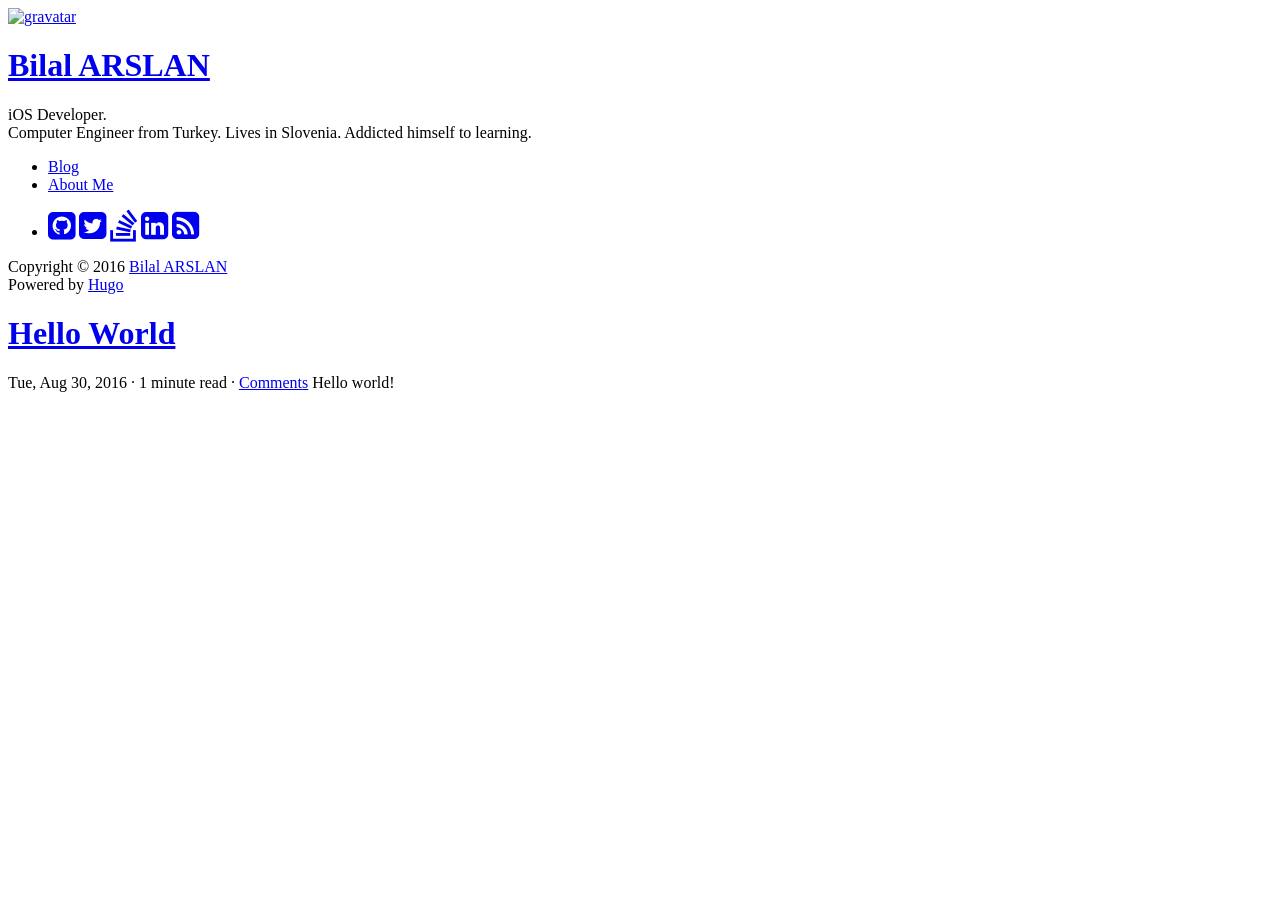
==== index.html @ d5fc116d "blog initialize" ====
<!DOCTYPE html>
<html xmlns="http://www.w3.org/1999/xhtml" xml:lang="en" lang="en-us">
<head>
  <link href="http://gmpg.org/xfn/11" rel="profile">
  <meta http-equiv="content-type" content="text/html; charset=utf-8">

  
  <meta name="viewport" content="width=device-width, initial-scale=1.0, maximum-scale=1">

  <title>Bilal ARSLAN&#39;s Blog - Bilal ARSLAN</title>

  
  <link rel="stylesheet" href="http://bilalarslan.me/blog/css/poole.css">
  <link rel="stylesheet" href="http://bilalarslan.me/blog/css/hyde.css">
  <link rel="stylesheet" href="http://bilalarslan.me/blog/css/poole-overrides.css">
  <link rel="stylesheet" href="http://bilalarslan.me/blog/css/hyde-overrides.css">
  <link rel="stylesheet" href="http://bilalarslan.me/blog/css/hyde-x.css">
  <link rel="stylesheet" href="http://bilalarslan.me/blog/css/highlight/solarized_light.css">
  <link rel="stylesheet" href="https://fonts.googleapis.com/css?family=PT+Sans:400,400italic,700|Abril+Fatface">
  <link rel="stylesheet" href="//maxcdn.bootstrapcdn.com/font-awesome/4.3.0/css/font-awesome.min.css">
  

  
  <link rel="apple-touch-icon-precomposed" sizes="144x144" href="http://bilalarslan.me/blog/touch-icon-144-precomposed.png">
  <link href="http://bilalarslan.me/blog/favicon.png" rel="icon">

  
  
  
  <link href="http://bilalarslan.me/blog/index.xml" rel="alternate" type="application/rss+xml" title="Bilal ARSLAN&#39;s Blog &middot; Bilal ARSLAN" />

  <meta name="description" content="iOS Developer, current projects and more about me, Bilal Arslan!">
  <meta name="keywords" content="bilal arslan,home,website,blog">
  
  <script>
    (function(i,s,o,g,r,a,m){i['GoogleAnalyticsObject']=r;i[r]=i[r]||function(){
    (i[r].q=i[r].q||[]).push(arguments)},i[r].l=1*new Date();a=s.createElement(o),
    m=s.getElementsByTagName(o)[0];a.async=1;a.src=g;m.parentNode.insertBefore(a,m)
    })(window,document,'script','//www.google-analytics.com/analytics.js','ga');

    ga('create', 'UA-61319306-1', 'auto');
    ga('send', 'pageview');
  </script>
  
</head>
<body class="theme-base-08">
<div class="sidebar">
  <div class="container sidebar-sticky">
    <div class="sidebar-about">
      
        <a href="http://bilalarslan.me/blog/"><img src="https://www.gravatar.com/avatar/3d661337c49ad1bc433631577e33dcc9?s=200"
             alt="gravatar" title="Bilal ARSLAN">
      </a>
      <h1><a href="http://bilalarslan.me/blog/">Bilal ARSLAN</h1></a>
      <p class="lead">iOS Developer.<br>Computer Engineer from Turkey. Lives in Slovenia. Addicted himself to learning.</p>
    </div>

    <ul class="sidebar-nav">
      <li class="sidebar-nav-item"><a href="http://bilalarslan.me/blog/">Blog</a></li>
      
      <li class="sidebar-nav-item"><a href="/blog/about-me/">About Me</a></li>
      
    </ul>

    <ul class="sidebar-nav">
      <li class="sidebar-nav-item">
      <a target="_blank" href="https://github.com/arslanbilal"><i class="fa fa-github-square fa-2x"></i></a>
      
      <a target="_blank" href="https://twitter.com/_bilalarslan"><i class="fa fa-twitter-square fa-2x"></i></a>
      <a target="_blank" href="http://stackoverflow.com/users/2425487/bilal-arslan?tab=profile"><i class="fa fa-stack-overflow fa-2x"></i></a>
      <a target="_blank" href="https://www.linkedin.com/in/bilal-arslan-087a9587"><i class="fa fa-linkedin-square fa-2x"></i></a>
      
      
      
      <a target="_blank" href="http://bilalarslan.me/blog/index.xml" type="application/rss+xml"><i class="fa fa-rss-square fa-2x"></i></a>
      </li>
    </ul>

    
    <p>Copyright &copy; 2016 <a href="/blog/license">Bilal ARSLAN</a><br/>
       Powered by <a href="http://gohugo.io">Hugo</a></p>
  </div>
</div>


<div class="content container">
  <div class="posts">
    
    
    <div class="post">
      <h1 class="post-title">
        <a href="http://bilalarslan.me/blog/post/hello-word/">Hello World</a>
      </h1>
      <span class="post-date">Tue, Aug 30, 2016 &middot; 1 minute read &middot; <a href="http://bilalarslan.me/blog/post/hello-word/#disqus_thread">Comments</a>
      </span>
      
      Hello world!
      
      
    </div>
    
    
    
  </div>
</div>


<script type="text/javascript">
var disqus_shortname = "bilal__arslan";
(function () {
    var s = document.createElement('script'); s.async = true;
    s.type = 'text/javascript';
    s.src = '//' + disqus_shortname + '.disqus.com/count.js';
    (document.getElementsByTagName('HEAD')[0] || document.getElementsByTagName('BODY')[0]).appendChild(s);
}());
</script>

<script src="http://bilalarslan.me/blog/js/highlight.pack.js"></script>
<script>hljs.initHighlightingOnLoad();</script>
</body>
</html>
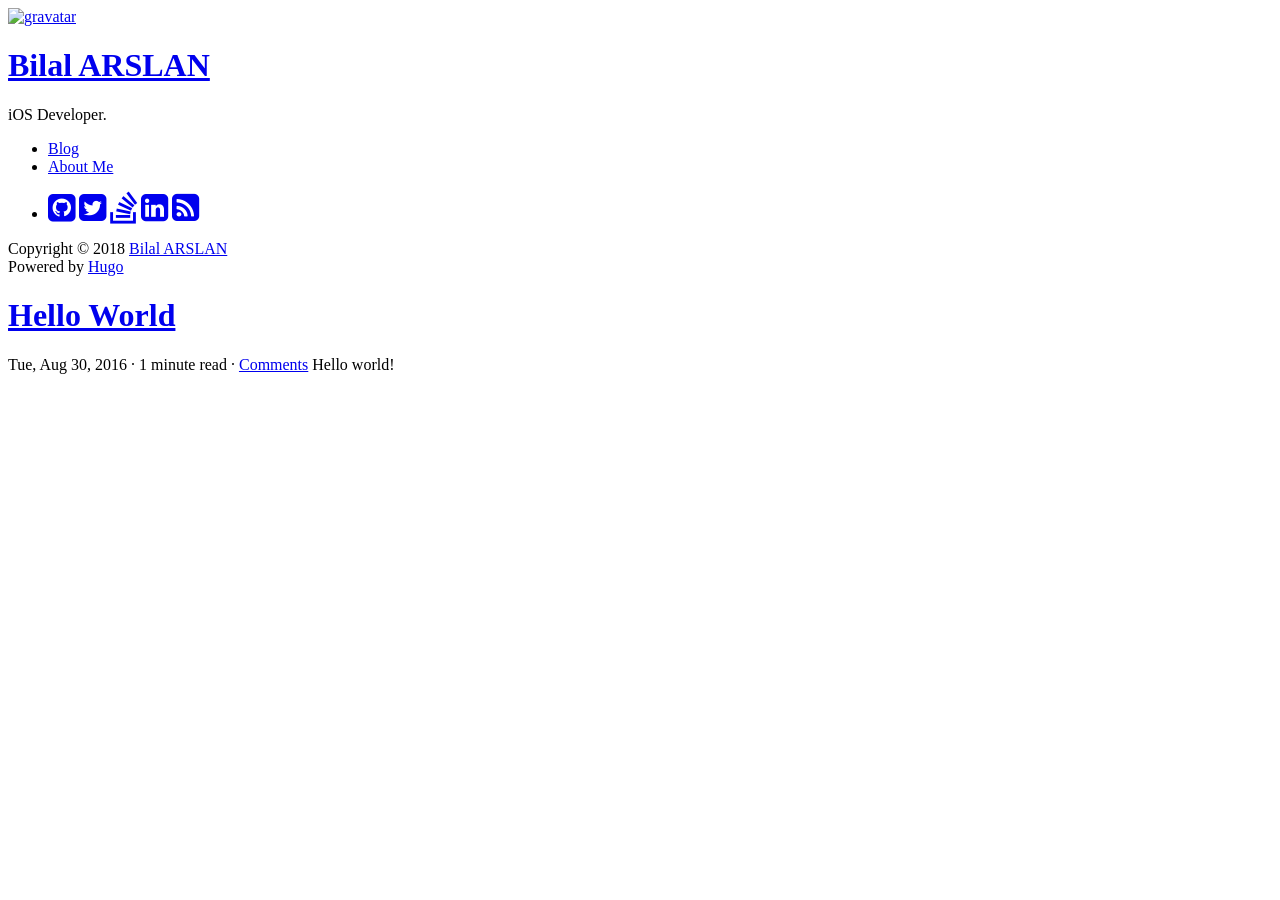
==== commit 21f73add: "update texts and images" ====
--- a/index.html
+++ b/index.html
@@ -21,7 +21,7 @@
   
 
   
-  <link rel="apple-touch-icon-precomposed" sizes="144x144" href="http://bilalarslan.me/blog/touch-icon-144-precomposed.png">
+  <link rel="apple-touch-icon-precomposed" sizes="144x144" href="http://bilalarslan.me/blog/swift-icon.png">
   <link href="http://bilalarslan.me/blog/favicon.png" rel="icon">
 
   
@@ -52,7 +52,7 @@
              alt="gravatar" title="Bilal ARSLAN">
       </a>
       <h1><a href="http://bilalarslan.me/blog/">Bilal ARSLAN</h1></a>
-      <p class="lead">iOS Developer.<br>Computer Engineer from Turkey. Lives in Slovenia. Addicted himself to learning.</p>
+      <p class="lead">iOS Developer.</p>
     </div>
 
     <ul class="sidebar-nav">
@@ -77,7 +77,7 @@
     </ul>
 
     
-    <p>Copyright &copy; 2016 <a href="/blog/license">Bilal ARSLAN</a><br/>
+    <p>Copyright &copy; 2018 <a href="/blog/license">Bilal ARSLAN</a><br/>
        Powered by <a href="http://gohugo.io">Hugo</a></p>
   </div>
 </div>
@@ -85,22 +85,14 @@
 
 <div class="content container">
   <div class="posts">
-    
-    
     <div class="post">
       <h1 class="post-title">
         <a href="http://bilalarslan.me/blog/post/hello-word/">Hello World</a>
       </h1>
       <span class="post-date">Tue, Aug 30, 2016 &middot; 1 minute read &middot; <a href="http://bilalarslan.me/blog/post/hello-word/#disqus_thread">Comments</a>
       </span>
-      
       Hello world!
-      
-      
     </div>
-    
-    
-    
   </div>
 </div>
 
